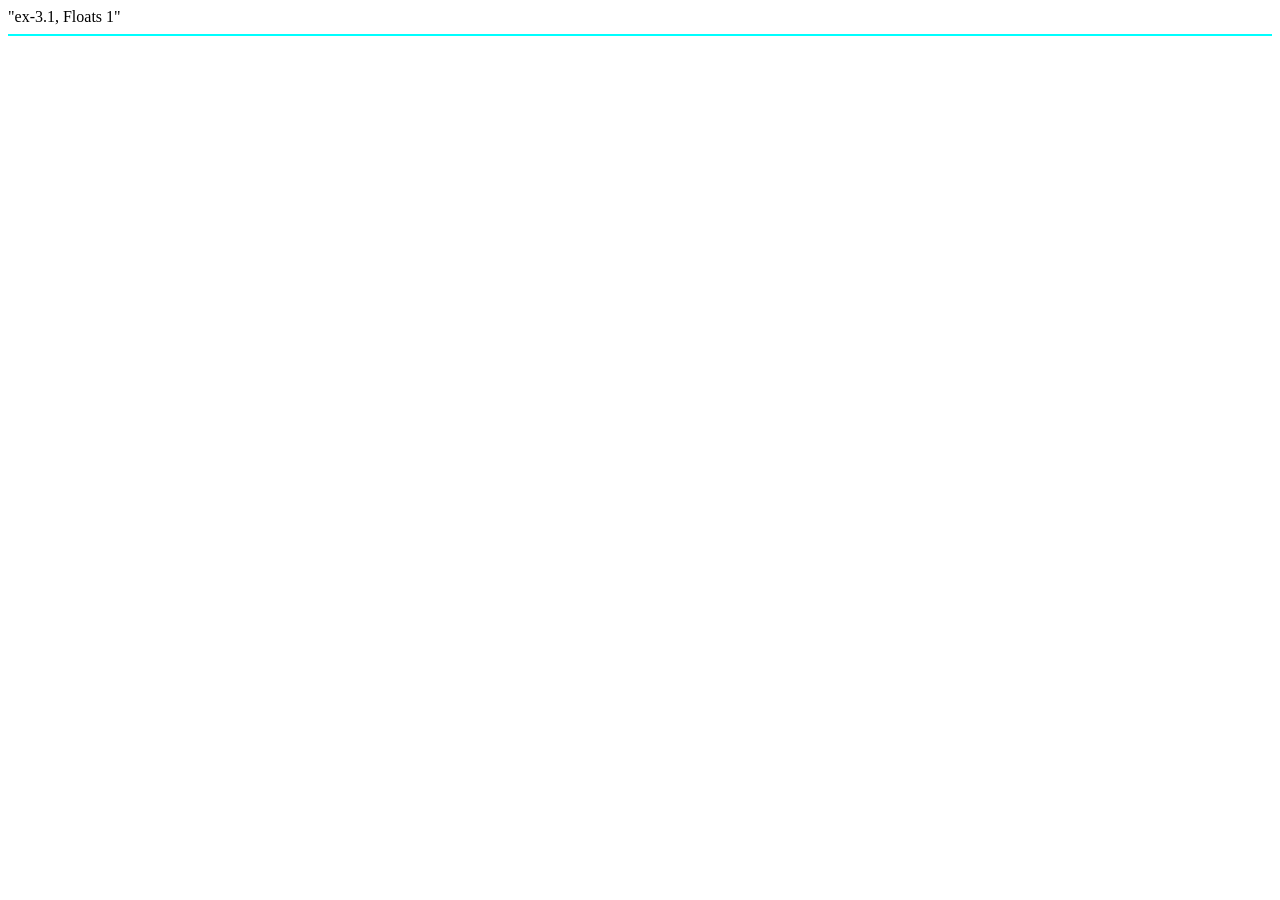
==== core_33.2.2_CSS_layout_Floats test/index.html @ fead529e "2nd commit at 2F-pc" ====
<!--C:\Users\rc2ju\Documents\MDN\3.Learn\core_33\
      core_33.2.2_CSS_layout_Floats test\index.html-->
<!---->

<!doctype html>
<html lang="en">
<head>
  <meta charset="utf-8" />
    <meta name="viewport" content="width=device-width" />
    <link rel="icon" href="favicon.ico" type="image/x-icon">
    <link href="https://fonts.googleapis.com/css?family=Open+Sans+Condensed:300|Sonsie+One" rel="stylesheet" />
    <title>CSS layout, Floats test</title>
    <link rel="stylesheet" href="style.css">
</head>
    
  <!--CSS layout, Floats test-->
  <!--ex-3.1, Floats 1-->
  <a>"ex-3.1, Floats 1"</a>

  <hr>

</body>
</html>
---- core_33.2.2_CSS_layout_Floats test/style.css ----
/* C:\Users\rc2ju\Documents\MDN\3.Learn\core_33\core_33.2.2_CSS_layout_Floats test\style.css */
hr {
    border: none;
    height: 2px;
    background-color: cyan;
}

/* ex-3.1, Floats 1 */
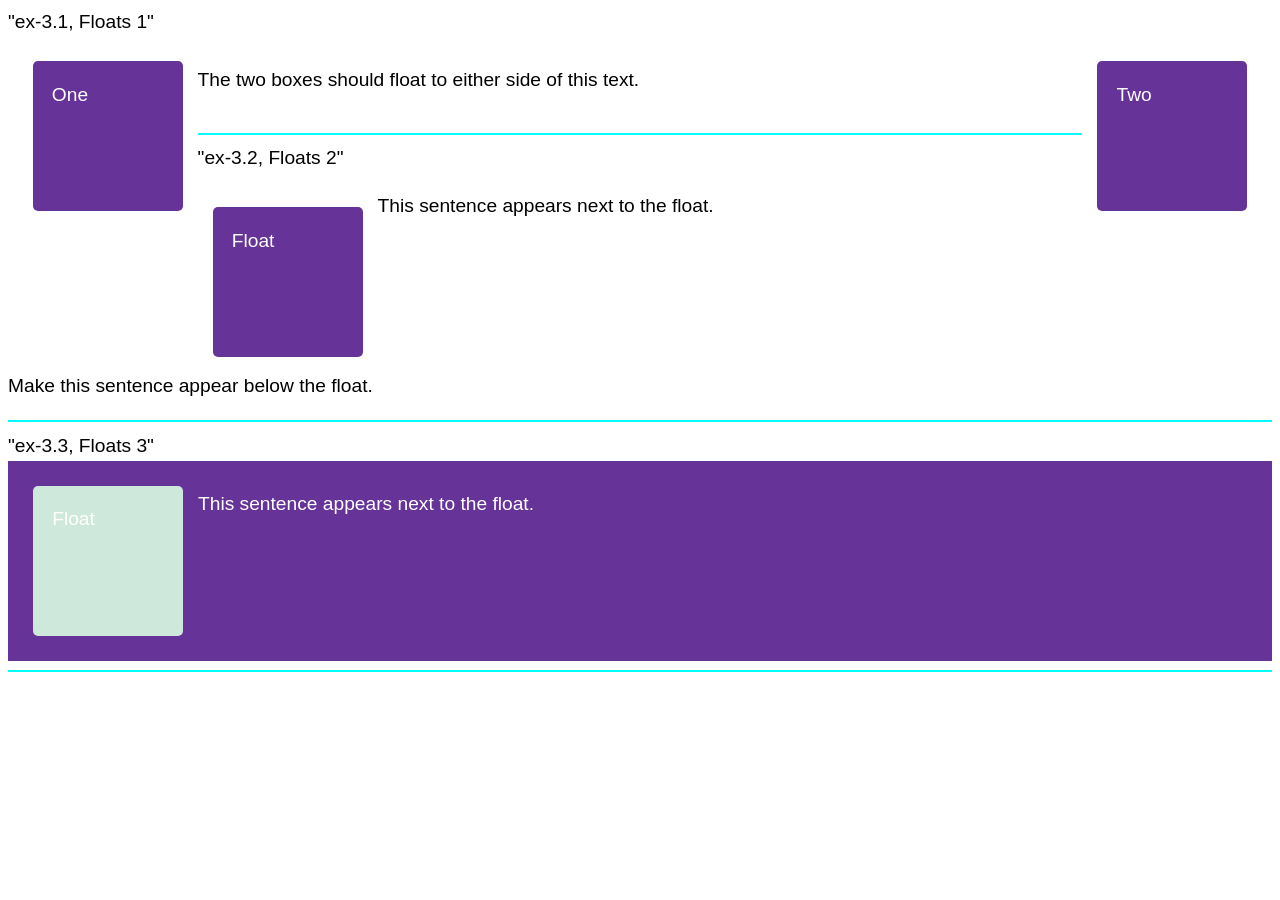
==== commit cf66ca82: "3rd commit at 2F-pc" ====
--- a/core_33.2.2_CSS_layout_Floats test/index.html
+++ b/core_33.2.2_CSS_layout_Floats test/index.html
@@ -16,8 +16,29 @@
   <!--CSS layout, Floats test-->
   <!--ex-3.1, Floats 1-->
   <a>"ex-3.1, Floats 1"</a>
+    <div class="box">
+      <div class="float float_11">One</div>
+      <div class="float float_12">Two</div>
+      <p>The two boxes should float to either side of this text.</p>
+    </div>
+  <hr>
 
-  <hr>
+<!--ex-3.2, Floats 2-->
+<a>"ex-3.2, Floats 2"</a>
+  <div class="box2">
+    <div class="float21">Float</div>
+    <p>This sentence appears next to the float.</p>
+    <p class="below21">Make this sentence appear below the float.</p>
+  </div>
+<hr>
+
+<!--ex-3.3, Floats 3-->
+<a>"ex-3.3, Floats 3"</a>
+  <div class="box3">
+    <div class="float3">Float</div>
+    <p>This sentence appears next to the float.</p>
+  </div>
+<hr>
 
 </body>
 </html>
--- a/core_33.2.2_CSS_layout_Floats test/style.css
+++ b/core_33.2.2_CSS_layout_Floats test/style.css
@@ -6,3 +6,79 @@
 }
 
 /* ex-3.1, Floats 1 */
+body {
+  font: 1.2em / 1.5 sans-serif;
+}
+
+* {
+  box-sizing: border-box;
+}
+
+.box {
+  padding: 0.5em;
+}
+
+.float {
+  margin: 15px;
+  width: 150px;
+  height: 150px;
+  border-radius: 5px;
+  background-color: rebeccapurple;
+  color: white;
+  padding: 1em;
+}
+.float_11 {
+  /* Add styles here */
+  float: left;
+}
+.float_12 {
+  /* Add styles here */
+  float: right;
+}
+
+/* ex-3.2, Floats 2 */
+
+.float21 {
+  margin: 15px;
+  width: 150px;
+  height: 150px;
+  border-radius: 5px;
+  background-color: rebeccapurple;
+  color: white;
+  padding: 1em;
+}
+.float21 {
+  /* Add styles here */
+    float: left;
+}
+.below21 {
+  /* Add styles here */
+    clear: left;
+}
+
+/* ex-3.3, Floats 3 */
+
+.float3 {
+  margin: 15px;
+  width: 150px;
+  height: 150px;
+  border-radius: 5px;
+  background-color: rgb(207 232 220);
+  padding: 1em;
+  color: white;
+}
+
+.box3 {
+  background-color: rebeccapurple;
+  padding: 10px;
+  color: white;
+}
+
+.float3 {
+  float: left;
+}
+
+.box3 {
+  /* Add styles here */
+    display: flow-root;
+}
